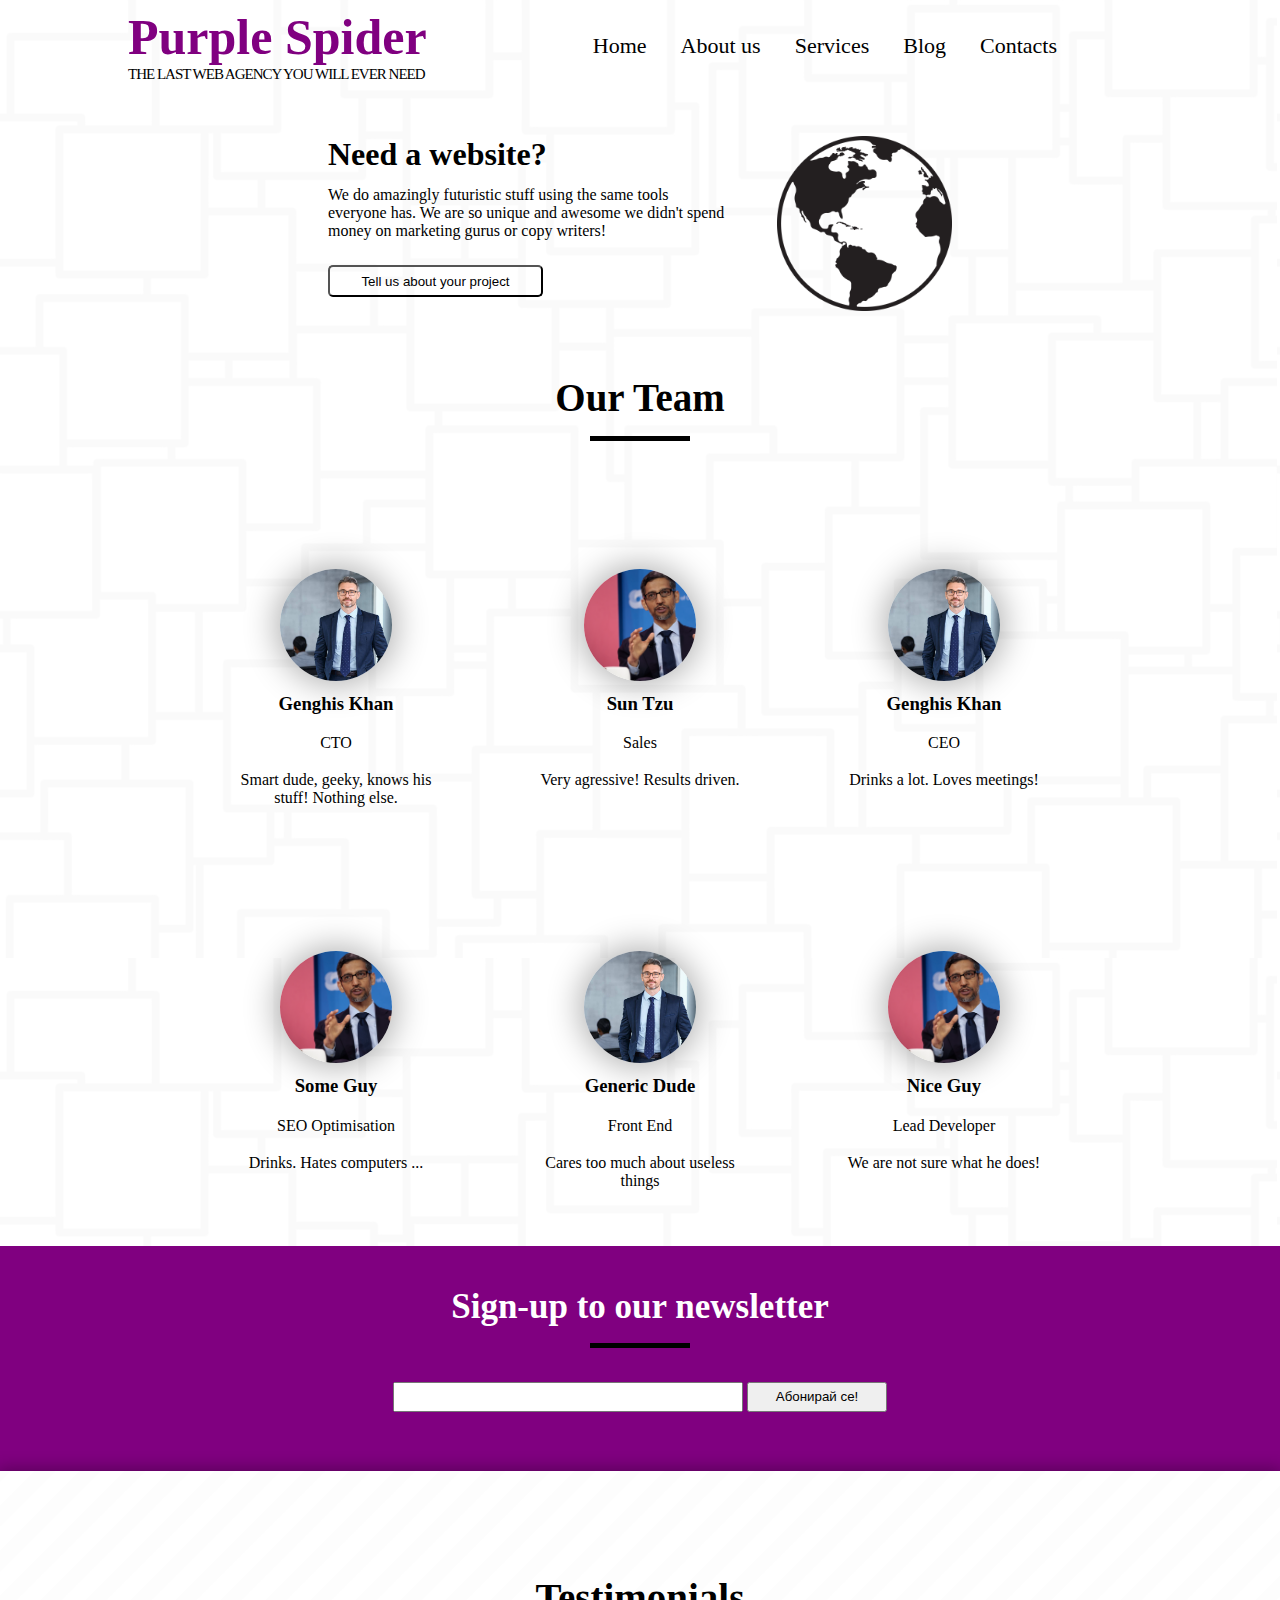
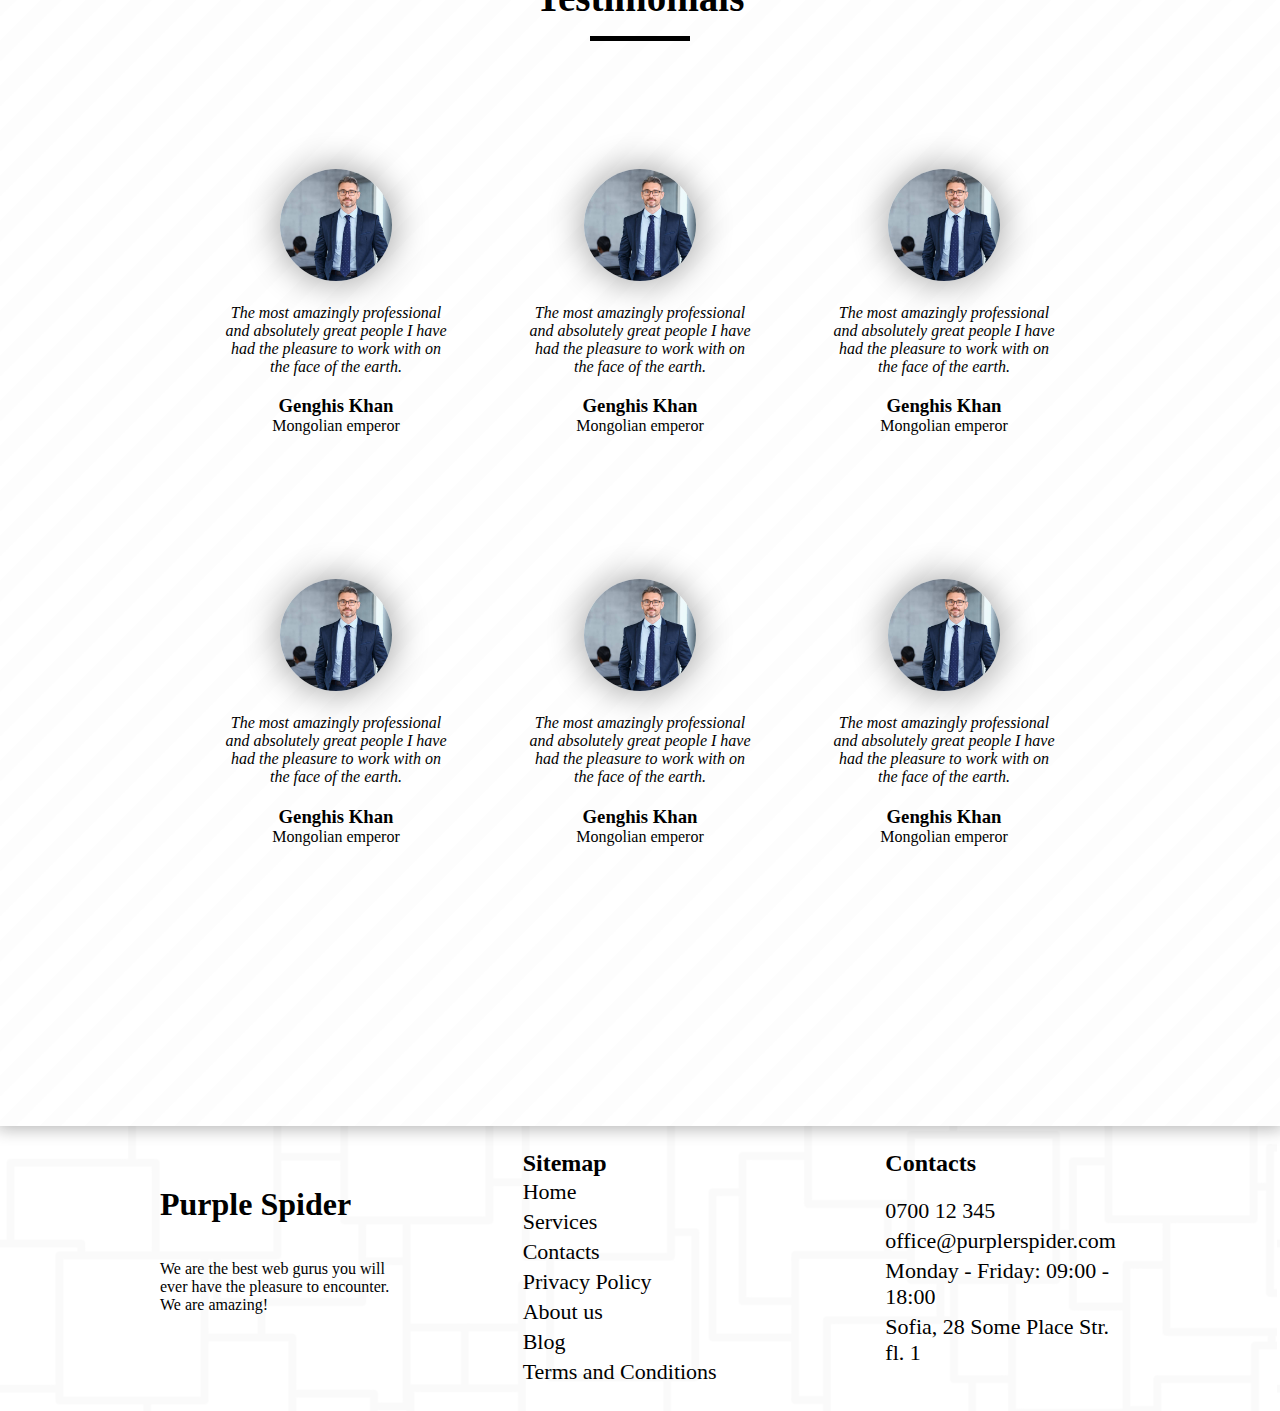
==== index.html @ 4f869d58 "Extra visual addons" ====
<!DOCTYPE html>
<html lang="en">

<head>
    <meta charset="UTF-8">
    <meta name="viewport" content="width=device-width, initial-scale=1.0">
    <title>Document</title>
    <link rel="stylesheet" href="style.css">
    <script src="https://ajax.googleapis.com/ajax/libs/jquery/3.5.1/jquery.min.js"></script>

</head>

<body>
    <div class="main-container">
        <header>
            <div class="site-title">
                <h1>Purple Spider</h1>
                <p>The last Web Agency you will ever need</p>
            </div>
            <div class="menu-container">
                <div class="menu-icon" onclick="toggleMenu()">
                    <div class="bar"></div>
                    <div class="bar"></div>
                    <div class="bar"></div>
                </div>
                <ul class="menu">
                    <li><a href="home.html">Home</a></li>
                    <li><a href="about.html">About us</a></li>
                    <li><a href="services.html">Services</a></li>
                    <li><a href="blog.html">Blog</a></li>
                    <li><a href="contacts.html">Contacts</a></li>
                </ul>
            </div>
        </header>
        <section class="ad">
            <h1>Need a website?</h1>
            <img src="earth.png" alt="earth">
            <p>We do amazingly futuristic stuff using the same tools everyone has. We are so unique and awesome we
                didn't spend money on marketing gurus or copy writers!</p>
            <button><a href="">Tell us about your project</a></button>

        </section>
        <section class="team">
            <h1>Our Team
                <hr>
            </h1>

            <div class="member">
                <img src="ceo1.jpg" alt="ceo picture">
                <h3>Genghis Khan</h3>
                <p>CTO</p>
                <p>Smart dude, geeky, knows his stuff! Nothing else.</p>
            </div>
            <div class="member">
                <img src="ceo2.jpeg" alt="ceo picture">
                <h3>Sun Tzu</h3>
                <p>Sales</p>
                <p>Very agressive! Results driven.</p>
            </div>
            <div class="member">
                <img src="ceo1.jpg" alt="ceo picture">
                <h3>Genghis Khan</h3>
                <p>CEO</p>
                <p>Drinks a lot. Loves meetings!</p>
            </div>
            <div class="member">
                <img src="ceo2.jpeg" alt="ceo picture">
                <h3>Some Guy</h3>
                <p>SEO Optimisation</p>
                <p>Drinks. Hates computers ...</p>
            </div>
            <div class="member">
                <img src="ceo1.jpg" alt="ceo picture">
                <h3>Generic Dude</h3>
                <p>Front End</p>
                <p>Cares too much about useless things</p>
            </div>
            <div class="member">
                <img src="ceo2.jpeg" alt="ceo picture">
                <h3>Nice Guy</h3>
                <p>Lead Developer</p>
                <p>We are not sure what he does!</p>
            </div>
        </section>
    </div>
    <section class="newsletter">
        <h2>Sign-up to our newsletter
            <hr>
        </h2>

        <div class="sub">
            <input class="input" type="text">
            <button>Абонирай се!</button>
        </div>
    </section>
    <section class="testimonials">
        <section class="testimonial-container">

            <h1>Testimonials
                <hr>
            </h1>
            <div class="testimonial">
                <img src="ceo1.jpg" alt="ceo picture">
                <p>The most amazingly professional and absolutely great people I have had the pleasure to work with on
                    the face of the earth.</p>
                <h3>Genghis Khan</h3>
                <p>Mongolian emperor</p>
            </div>
            <div class="testimonial">
                <img src="ceo1.jpg" alt="ceo picture">
                <p>The most amazingly professional and absolutely great people I have had the pleasure to work with on
                    the face of the earth.</p>
                <h3>Genghis Khan</h3>
                <p>Mongolian emperor</p>
            </div>
            <div class="testimonial">
                <img src="ceo1.jpg" alt="ceo picture">
                <p>The most amazingly professional and absolutely great people I have had the pleasure to work with on
                    the face of the earth.</p>
                <h3>Genghis Khan</h3>
                <p>Mongolian emperor</p>
            </div>
            <div class="testimonial">
                <img src="ceo1.jpg" alt="ceo picture">
                <p>The most amazingly professional and absolutely great people I have had the pleasure to work with on
                    the face of the earth.</p>
                <h3>Genghis Khan</h3>
                <p>Mongolian emperor</p>
            </div>
            <div class="testimonial">
                <img src="ceo1.jpg" alt="ceo picture">
                <p>The most amazingly professional and absolutely great people I have had the pleasure to work with on
                    the face of the earth.</p>
                <h3>Genghis Khan</h3>
                <p>Mongolian emperor</p>
            </div>
            <div class="testimonial">
                <img src="ceo1.jpg" alt="ceo picture">
                <p>The most amazingly professional and absolutely great people I have had the pleasure to work with on
                    the face of the earth.</p>
                <h3>Genghis Khan</h3>
                <p>Mongolian emperor</p>
            </div>
        </section>
    </section>
    <div class="footer-container">
        <footer>
            <div>
                <h1>Purple Spider</h1>
                <p>We are the best web gurus you will ever have the pleasure to encounter. We are amazing!</p>
            </div>
            <div>
                <h2>Sitemap</h2>
                <div>
                    <ul>
                        <li><a href="">Home</a></li>
                        <li><a href="">Services</a></li>
                        <li><a href="">Contacts</a></li>
                        <li><a href="">Privacy Policy</a></li>
                    </ul>
                </div>
                <div>
                    <ul>
                        <li><a href="">About us</a></li>
                        <li><a href="">Blog</a></li>
                        <li><a href="">Terms and Conditions</a></li>
                    </ul>
                </div>
            </div>
            <div>
                <h2>Contacts</h2>
                <ul>
                    <li><a href="">0700 12 345</a></li>
                    <li><a href="">office@purplerspider.com</a></li>
                    <li><a href="">Monday - Friday: 09:00 - 18:00</a></li>
                    <li><a href="">Sofia, 28 Some Place Str. fl. 1</a></li>
                </ul>
            </div>
        </footer>

    </div>
    <script>
        $(window).on("scroll", function () {
            if ($(window).scrollTop() > 50) {
                $("header").addClass("highlight");
            } else {
                //remove the background property so it comes transparent again (defined in your css)
                $("header").removeClass("highlight");
            }
        });
    </script>
    <script>
        function toggleMenu() {
            var menu = document.querySelector('.menu');
            menu.classList.toggle('active');
        }
    </script>

</body>

</html>
---- style.css ----
* {
    margin: 0;
    padding: 0;
    box-sizing: border-box;
}

body {
    display: flex;
    flex-wrap: wrap;
}

.main-container {
    background-image: url("background-b.png");
    background-size: fill;
    width: 100vw;
    display: flex;
    flex-wrap: wrap;
}

section,
footer {
    margin: 0 auto;
    padding: 1.5rem 0;
}

.highlight {
    box-shadow: 0 0 0.5rem 0.2rem rgba(0, 0, 0, 0.3);
}

header {
    background-image: url("background-b.png");
    background-color: white;
    background-size: fill;

    display: flex;
    flex-wrap: wrap;

    justify-content: space-between;
    padding: 0.5rem 10%;

    position: fixed;
    width: 100%;

    h1 {
        color: purple;
    }

    ul {
        list-style: none;
        margin: auto 5rem auto 0;

        li {
            margin: 0 15px;
            display: inline-block;
        }
    }
}

div.site-title {
    h1 {
        font-size: 50px;
    }

    p {
        font-size: 15px;
        text-transform: uppercase;
        letter-spacing: -1px;
    }
}

section.ad {
    width: 45vw;
    padding: 2.5rem;
    margin-top: 6rem;

    h1 {
        display: inline;
    }

    img {
        float: right;
        width: 175px;
        margin: 0 0 0 3rem;
    }

    >* {
        margin: 0.8rem 0;
    }

    button {
        height: 32px;
        width: 215px;
        background-color: rgba(0, 0, 0, 0.001);
        border-radius: 5px;

        a {
            text-decoration: none;
            color: black;
        }
    }
}

.team,
.testimonial-container {
    width: 65vw;
    gap: 5rem;
}

section.team {
    display: flex;
    flex-wrap: wrap;
    text-align: center;
}

div.member,
div.testimonial {
    margin: 2rem 0;
    flex: 1 1 25%;
}

section.team h1,
section.testimonial-container h1,
section.newsletter,
section.newsletter>* {
    flex: 0 0 100%;
    text-align: center;
}

section.team h1,
section.testimonial-container h1 {
    font-size: 39px;
}

div.member {

    :nth-child(3) {
        margin: 1.2rem 0;
    }

    h3 {
        margin: 0.5rem 0;
    }

    img {
        object-fit: cover;
        width: 7rem;
        height: 7rem;
        border-radius: 100%;
        box-shadow: 0 0 2rem 0.3rem rgba(0, 0, 0, 0.3);
    }
}

section.newsletter {
    display: flex;
    flex-wrap: wrap;
    background-color: purple;
    height: 25vh;
    margin-bottom: 0;

    >* {
        margin: 0 auto;
    }

    h2 {
        font-size: 35px;
        margin: auto auto;
        color: white;
    }

    button {
        width: 140px;
        height: 30px;
    }

    .input {
        height: 30px;
        width: 350px;
    }
}

.testimonial-container {
    display: flex;
    flex-wrap: wrap;
    margin: 0 auto;
}

section.testimonials {
    background-image: url("background-a.png");
    width: 100vw;
    box-shadow: 0 0 1rem 0.2rem rgba(0, 0, 0, 0.3);
    margin-top: 0;
    padding: 5rem 0 14rem 0;
}

hr {
    width: 100px;
    margin: 1rem auto;
    height: 5px;
    border: none;
    background-color: black;
}

div.testimonial {
    text-align: center;

    :nth-child(2) {
        font-style: italic;
        margin: 1.2rem 0;
    }

    img {
        object-fit: cover;
        width: 7rem;
        height: 7rem;
        border-radius: 100%;
        box-shadow: 0 0 2rem 0.3rem rgba(0, 0, 0, 0.3);
    }
}

.footer-container
{
    background-image: url("background-b.png");
    width: 100vw;
}

footer {
    width: 75vw;
    display: flex;
    flex-wrap: wrap;
    gap: 8rem;

    >div {
        flex: 1 1 20%;
        display: flex;
        flex-wrap: wrap;
    }

    >div:nth-child(2) {
        justify-content: space-between;
    }

    h1 {
        margin: auto 0;
    }

    >div h2 {
        flex: 0 0 100%;
    }

    ul {
        list-style: none;

        li {
            padding: 2px 0;
        }
    }
}

a {
    text-decoration: none;
    color: black;
}

@media only screen and (max-width: 1800px) {
    section.ad {
        width: 55vw;
    }
}

@media only screen and (max-width: 1250px) {
    section.ad {
        width: 85vw;
    }
}

@media only screen and (max-width: 550px) {
    section {
        width: 100vw !important;
    }

    .team,
    .testimonial-container {
        gap: 2rem;
        padding: 1rem;
    }

    .member,
    .testimonial {
        flex: 1 1 30% !important;
    }
}

@media only screen and (max-width: 1100px) {
    footer {
        gap: 1rem;

        >div {
            flex: 0 0 100%;
        }
    }

    header .menu {
        display: none;
    }

    header .menu-icon {
        display: block;
        cursor: pointer;
    }

    header .menu.active {
        display: block;
    }

    header .menu {
        list-style: none;
        margin: 0;
        padding: 0;
        position: absolute;
        top: 100%;
        left: -2rem;
        background-color: white;
        box-shadow: 0 0 10px rgba(0, 0, 0, 0.2);
        width: 150px;
    }

    header .menu li {
        display: inline-block;
        width: 100%;
        padding: 7px 0;
        font-size: 20px;
    }

    header .menu a {
        text-decoration: none;
        color: black;
        padding: 10px 0px;
    }

    header .menu-icon .bar {
        width: 35px;
        height: 3px;
        background-color: black;
        margin: 4px 0;
    }
}

.menu-container {
    display: flex;
    align-items: center;
    position: relative;
}

.menu-icon {
    display: none;
}

li {
    font-size: 22px;
}
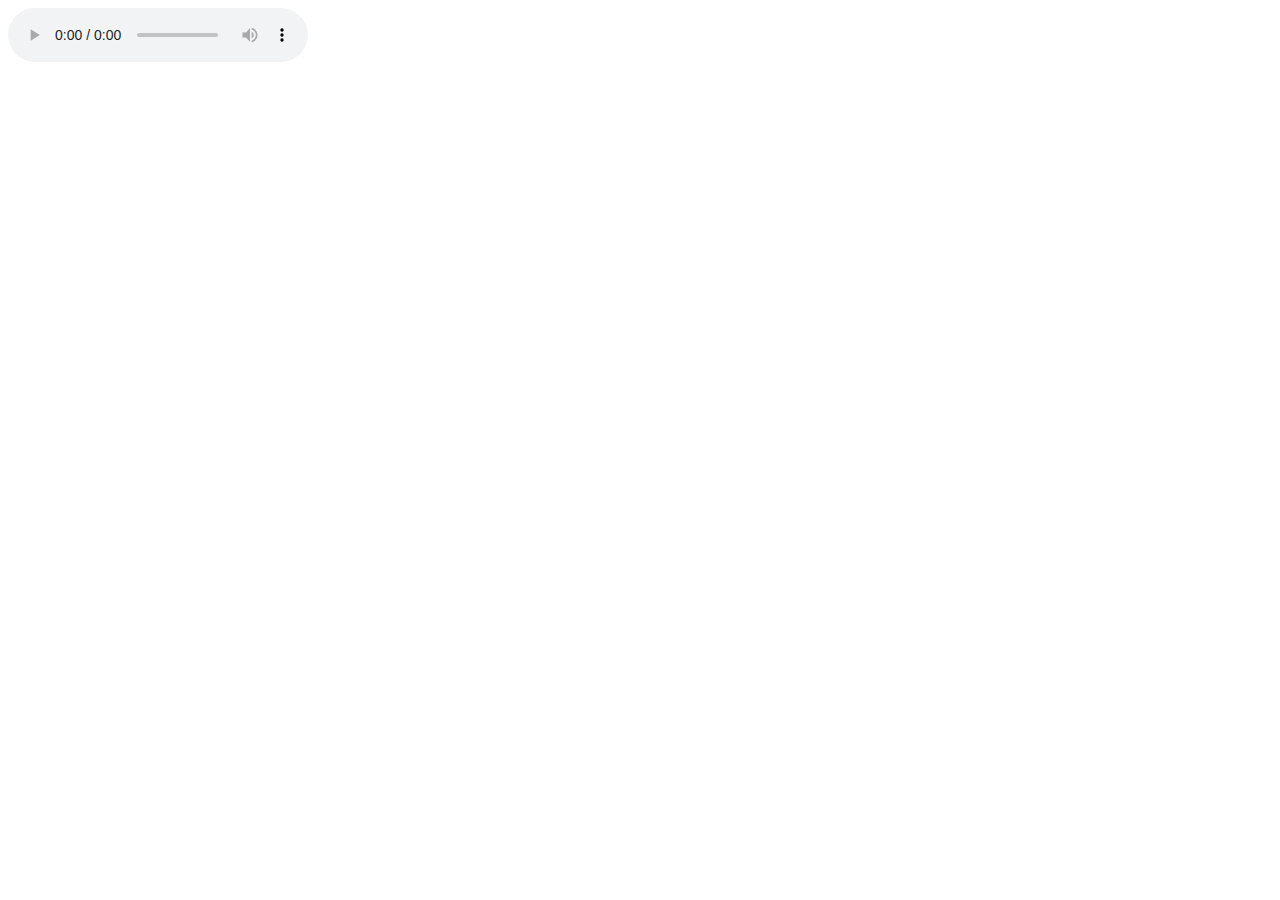
==== commit 03224034: "Add files via upload" ====
--- a/index.html
+++ b/index.html
@@ -1,201 +1,17 @@
 <!DOCTYPE html>
 <html lang="en">
-
 <head>
     <meta charset="UTF-8">
     <meta name="viewport" content="width=device-width, initial-scale=1.0">
-    <title>Document</title>
-    <link rel="stylesheet" href="style.css">
-    <script src="https://ajax.googleapis.com/ajax/libs/jquery/3.5.1/jquery.min.js"></script>
+    <title>Scheduled Video Playback</title>
+</head>
+<body>
+    <audio id="myAudio" width="640" height="360" controls loop>
+        <source src="BF.mp3" type="audio/mp3">
+        Your browser does not support the video tag.
+    </audio>
 
-</head>
-
-<body>
-    <div class="main-container">
-        <header>
-            <div class="site-title">
-                <h1>Purple Spider</h1>
-                <p>The last Web Agency you will ever need</p>
-            </div>
-            <div class="menu-container">
-                <div class="menu-icon" onclick="toggleMenu()">
-                    <div class="bar"></div>
-                    <div class="bar"></div>
-                    <div class="bar"></div>
-                </div>
-                <ul class="menu">
-                    <li><a href="home.html">Home</a></li>
-                    <li><a href="about.html">About us</a></li>
-                    <li><a href="services.html">Services</a></li>
-                    <li><a href="blog.html">Blog</a></li>
-                    <li><a href="contacts.html">Contacts</a></li>
-                </ul>
-            </div>
-        </header>
-        <section class="ad">
-            <h1>Need a website?</h1>
-            <img src="earth.png" alt="earth">
-            <p>We do amazingly futuristic stuff using the same tools everyone has. We are so unique and awesome we
-                didn't spend money on marketing gurus or copy writers!</p>
-            <button><a href="">Tell us about your project</a></button>
-
-        </section>
-        <section class="team">
-            <h1>Our Team
-                <hr>
-            </h1>
-
-            <div class="member">
-                <img src="ceo1.jpg" alt="ceo picture">
-                <h3>Genghis Khan</h3>
-                <p>CTO</p>
-                <p>Smart dude, geeky, knows his stuff! Nothing else.</p>
-            </div>
-            <div class="member">
-                <img src="ceo2.jpeg" alt="ceo picture">
-                <h3>Sun Tzu</h3>
-                <p>Sales</p>
-                <p>Very agressive! Results driven.</p>
-            </div>
-            <div class="member">
-                <img src="ceo1.jpg" alt="ceo picture">
-                <h3>Genghis Khan</h3>
-                <p>CEO</p>
-                <p>Drinks a lot. Loves meetings!</p>
-            </div>
-            <div class="member">
-                <img src="ceo2.jpeg" alt="ceo picture">
-                <h3>Some Guy</h3>
-                <p>SEO Optimisation</p>
-                <p>Drinks. Hates computers ...</p>
-            </div>
-            <div class="member">
-                <img src="ceo1.jpg" alt="ceo picture">
-                <h3>Generic Dude</h3>
-                <p>Front End</p>
-                <p>Cares too much about useless things</p>
-            </div>
-            <div class="member">
-                <img src="ceo2.jpeg" alt="ceo picture">
-                <h3>Nice Guy</h3>
-                <p>Lead Developer</p>
-                <p>We are not sure what he does!</p>
-            </div>
-        </section>
-    </div>
-    <section class="newsletter">
-        <h2>Sign-up to our newsletter
-            <hr>
-        </h2>
-
-        <div class="sub">
-            <input class="input" type="text">
-            <button>Абонирай се!</button>
-        </div>
-    </section>
-    <section class="testimonials">
-        <section class="testimonial-container">
-
-            <h1>Testimonials
-                <hr>
-            </h1>
-            <div class="testimonial">
-                <img src="ceo1.jpg" alt="ceo picture">
-                <p>The most amazingly professional and absolutely great people I have had the pleasure to work with on
-                    the face of the earth.</p>
-                <h3>Genghis Khan</h3>
-                <p>Mongolian emperor</p>
-            </div>
-            <div class="testimonial">
-                <img src="ceo1.jpg" alt="ceo picture">
-                <p>The most amazingly professional and absolutely great people I have had the pleasure to work with on
-                    the face of the earth.</p>
-                <h3>Genghis Khan</h3>
-                <p>Mongolian emperor</p>
-            </div>
-            <div class="testimonial">
-                <img src="ceo1.jpg" alt="ceo picture">
-                <p>The most amazingly professional and absolutely great people I have had the pleasure to work with on
-                    the face of the earth.</p>
-                <h3>Genghis Khan</h3>
-                <p>Mongolian emperor</p>
-            </div>
-            <div class="testimonial">
-                <img src="ceo1.jpg" alt="ceo picture">
-                <p>The most amazingly professional and absolutely great people I have had the pleasure to work with on
-                    the face of the earth.</p>
-                <h3>Genghis Khan</h3>
-                <p>Mongolian emperor</p>
-            </div>
-            <div class="testimonial">
-                <img src="ceo1.jpg" alt="ceo picture">
-                <p>The most amazingly professional and absolutely great people I have had the pleasure to work with on
-                    the face of the earth.</p>
-                <h3>Genghis Khan</h3>
-                <p>Mongolian emperor</p>
-            </div>
-            <div class="testimonial">
-                <img src="ceo1.jpg" alt="ceo picture">
-                <p>The most amazingly professional and absolutely great people I have had the pleasure to work with on
-                    the face of the earth.</p>
-                <h3>Genghis Khan</h3>
-                <p>Mongolian emperor</p>
-            </div>
-        </section>
-    </section>
-    <div class="footer-container">
-        <footer>
-            <div>
-                <h1>Purple Spider</h1>
-                <p>We are the best web gurus you will ever have the pleasure to encounter. We are amazing!</p>
-            </div>
-            <div>
-                <h2>Sitemap</h2>
-                <div>
-                    <ul>
-                        <li><a href="">Home</a></li>
-                        <li><a href="">Services</a></li>
-                        <li><a href="">Contacts</a></li>
-                        <li><a href="">Privacy Policy</a></li>
-                    </ul>
-                </div>
-                <div>
-                    <ul>
-                        <li><a href="">About us</a></li>
-                        <li><a href="">Blog</a></li>
-                        <li><a href="">Terms and Conditions</a></li>
-                    </ul>
-                </div>
-            </div>
-            <div>
-                <h2>Contacts</h2>
-                <ul>
-                    <li><a href="">0700 12 345</a></li>
-                    <li><a href="">office@purplerspider.com</a></li>
-                    <li><a href="">Monday - Friday: 09:00 - 18:00</a></li>
-                    <li><a href="">Sofia, 28 Some Place Str. fl. 1</a></li>
-                </ul>
-            </div>
-        </footer>
-
-    </div>
-    <script>
-        $(window).on("scroll", function () {
-            if ($(window).scrollTop() > 50) {
-                $("header").addClass("highlight");
-            } else {
-                //remove the background property so it comes transparent again (defined in your css)
-                $("header").removeClass("highlight");
-            }
-        });
-    </script>
-    <script>
-        function toggleMenu() {
-            var menu = document.querySelector('.menu');
-            menu.classList.toggle('active');
-        }
-    </script>
-
+    
+    <script src="script.js"></script>
 </body>
-
-</html>+</html>
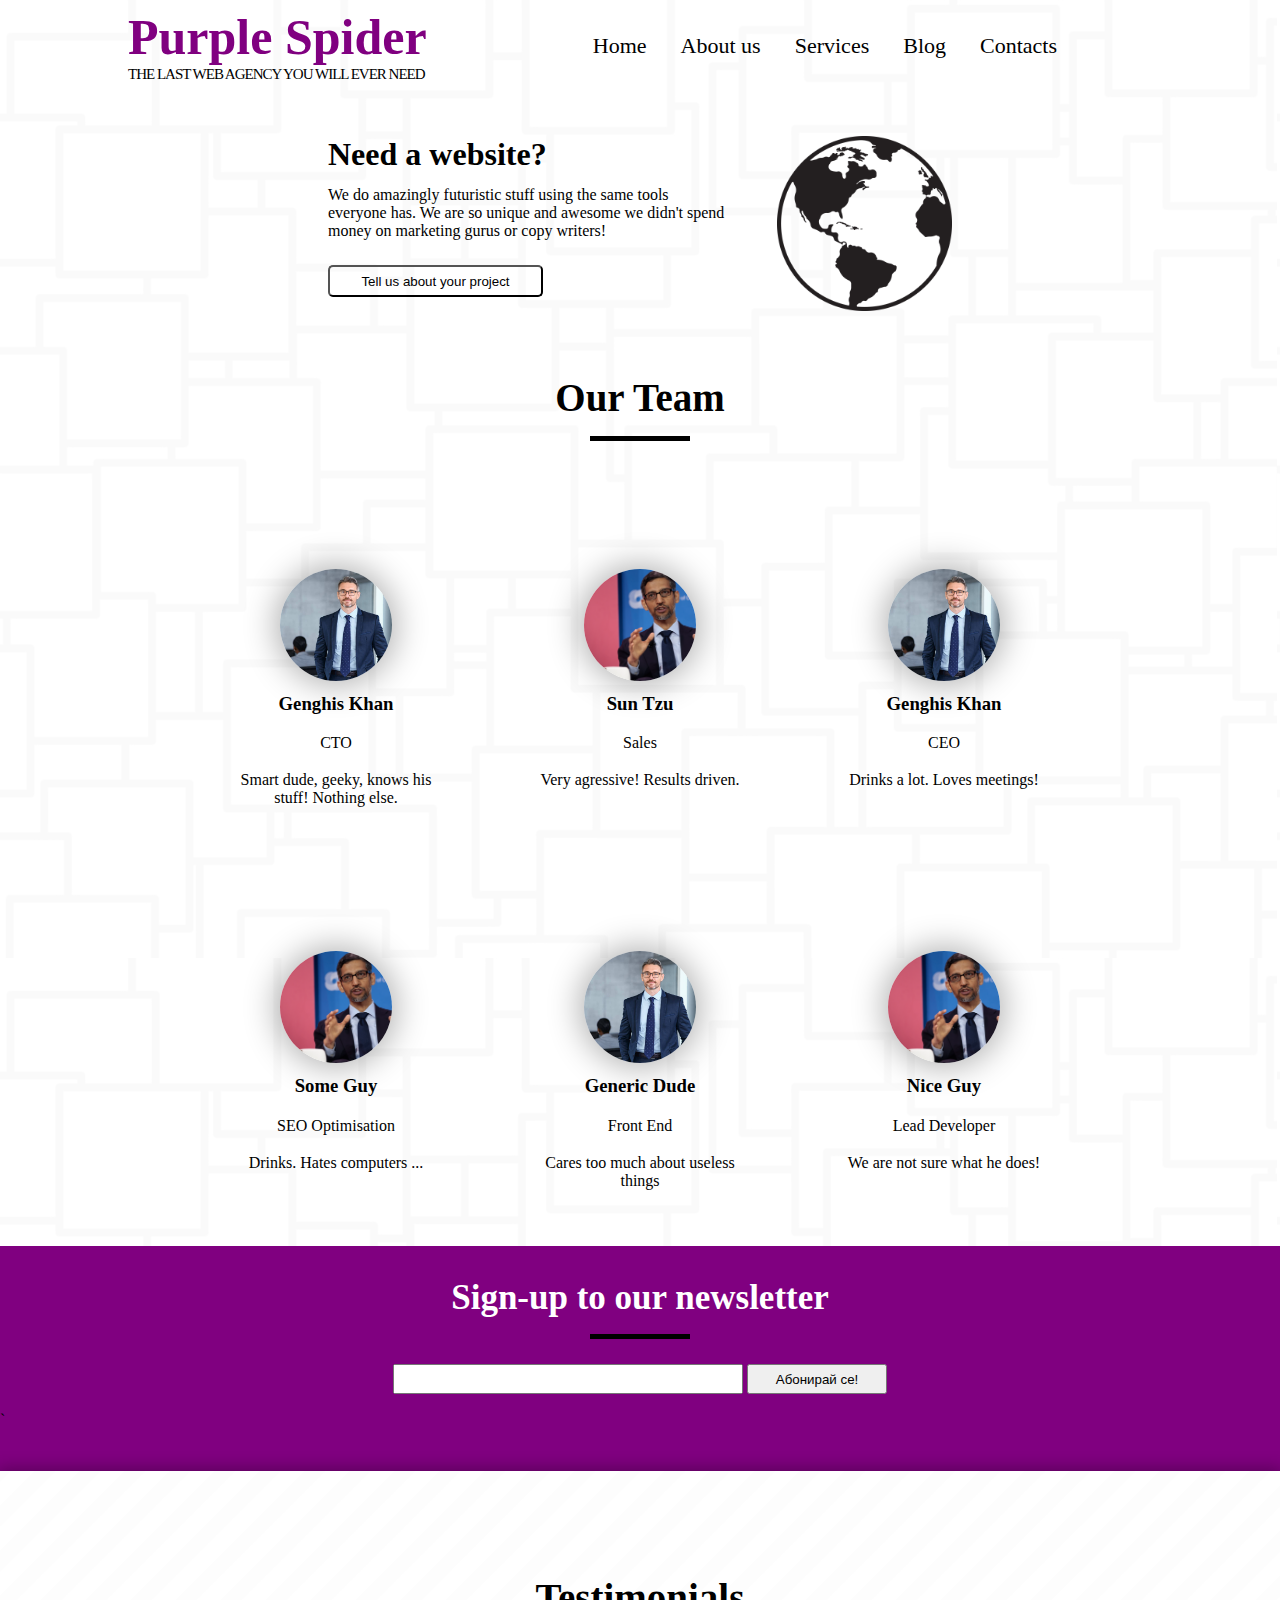
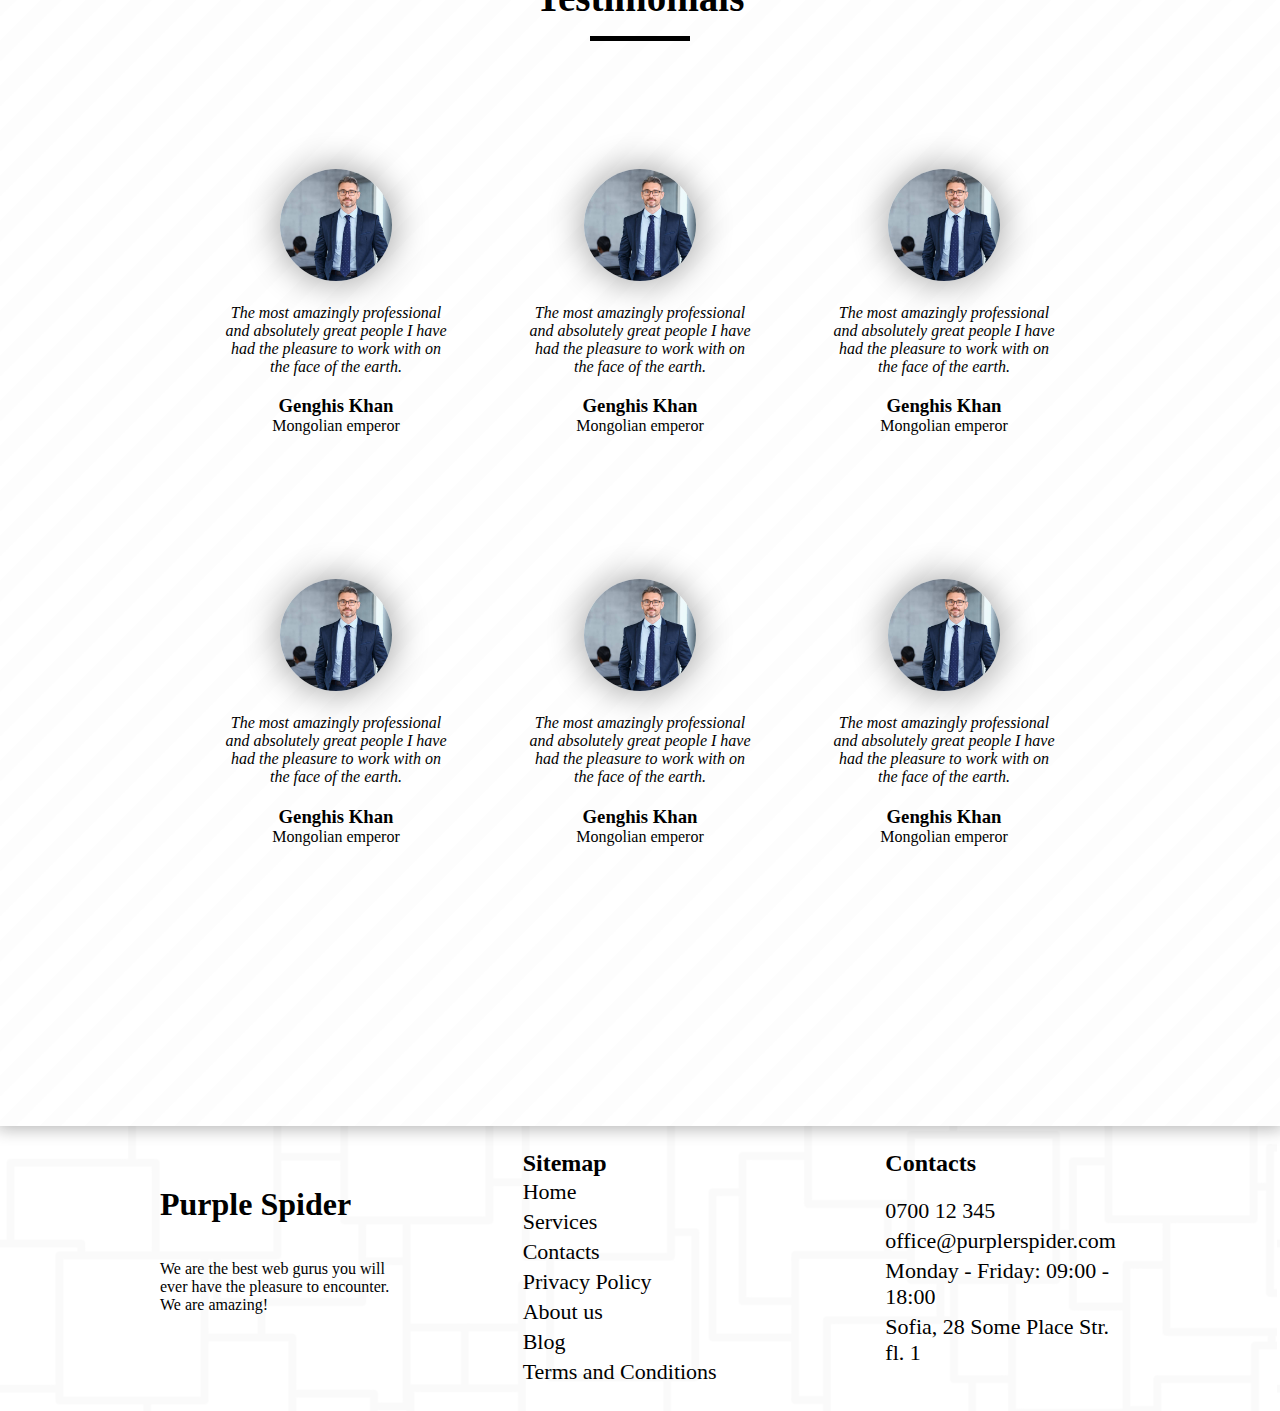
==== commit 34c724d2: "Add files via upload" ====
--- a/index.html
+++ b/index.html
@@ -1,17 +1,201 @@
 <!DOCTYPE html>
 <html lang="en">
+
 <head>
     <meta charset="UTF-8">
-    <meta name="viewport" content="width=device-width, initial-scale=1.0">
-    <title>Scheduled Video Playback</title>
+    <meta name="viewport" content="width=device-width, initial-scale=1">
+    <title>Document</title>
+    <link rel="stylesheet" href="style.css">
+    <script src="https://ajax.googleapis.com/ajax/libs/jquery/3.5.1/jquery.min.js"></script>
+
 </head>
+
 <body>
-    <audio id="myAudio" width="640" height="360" controls loop>
-        <source src="BF.mp3" type="audio/mp3">
-        Your browser does not support the video tag.
-    </audio>
-
-    
-    <script src="script.js"></script>
+    <div class="main-container">
+        <header>
+            <div class="site-title">
+                <h1>Purple Spider</h1>
+                <p>The last Web Agency you will ever need</p>
+            </div>
+            <div class="menu-container">
+                <div class="menu-icon" onclick="toggleMenu()">
+                    <div class="bar"></div>
+                    <div class="bar"></div>
+                    <div class="bar"></div>
+                </div>
+                <ul class="menu">
+                    <li><a href="home.html">Home</a></li>
+                    <li><a href="about.html">About us</a></li>
+                    <li><a href="services.html">Services</a></li>
+                    <li><a href="blog.html">Blog</a></li>
+                    <li><a href="contacts.html">Contacts</a></li>
+                </ul>
+            </div>
+        </header>
+        <section class="ad">
+            <h1>Need a website?</h1>
+            <img src="earth.png" alt="earth">
+            <p>We do amazingly futuristic stuff using the same tools everyone has. We are so unique and awesome we
+                didn't spend money on marketing gurus or copy writers!</p>
+            <button><a href="extra.html">Tell us about your project</a></button>
+
+        </section>
+        <section class="team">
+            <h1>Our Team
+                <hr>
+            </h1>
+
+            <div class="member">
+                <img src="ceo1.jpg" alt="ceo picture">
+                <h3>Genghis Khan</h3>
+                <p>CTO</p>
+                <p>Smart dude, geeky, knows his stuff! Nothing else.</p>
+            </div>
+            <div class="member">
+                <img src="ceo2.jpeg" alt="ceo picture">
+                <h3>Sun Tzu</h3>
+                <p>Sales</p>
+                <p>Very agressive! Results driven.</p>
+            </div>
+            <div class="member">
+                <img src="ceo1.jpg" alt="ceo picture">
+                <h3>Genghis Khan</h3>
+                <p>CEO</p>
+                <p>Drinks a lot. Loves meetings!</p>
+            </div>
+            <div class="member">
+                <img src="ceo2.jpeg" alt="ceo picture">
+                <h3>Some Guy</h3>
+                <p>SEO Optimisation</p>
+                <p>Drinks. Hates computers ...</p>
+            </div>
+            <div class="member">
+                <img src="ceo1.jpg" alt="ceo picture">
+                <h3>Generic Dude</h3>
+                <p>Front End</p>
+                <p>Cares too much about useless things</p>
+            </div>
+            <div class="member">
+                <img src="ceo2.jpeg" alt="ceo picture">
+                <h3>Nice Guy</h3>
+                <p>Lead Developer</p>
+                <p>We are not sure what he does!</p>
+            </div>
+        </section>
+    </div>
+    <section class="newsletter">
+        <h2>Sign-up to our newsletter
+            <hr>
+        </h2>
+
+        <div class="sub">
+            <input class="input" type="text">
+            <button>Абонирай се!</button>
+        </div>`
+    </section>
+    <section class="testimonials">
+        <section class="testimonial-container">
+
+            <h1>Testimonials
+                <hr>
+            </h1>
+            <div class="testimonial">
+                <img src="ceo1.jpg" alt="ceo picture">
+                <p>The most amazingly professional and absolutely great people I have had the pleasure to work with on
+                    the face of the earth.</p>
+                <h3>Genghis Khan</h3>
+                <p>Mongolian emperor</p>
+            </div>
+            <div class="testimonial">
+                <img src="ceo1.jpg" alt="ceo picture">
+                <p>The most amazingly professional and absolutely great people I have had the pleasure to work with on
+                    the face of the earth.</p>
+                <h3>Genghis Khan</h3>
+                <p>Mongolian emperor</p>
+            </div>
+            <div class="testimonial">
+                <img src="ceo1.jpg" alt="ceo picture">
+                <p>The most amazingly professional and absolutely great people I have had the pleasure to work with on
+                    the face of the earth.</p>
+                <h3>Genghis Khan</h3>
+                <p>Mongolian emperor</p>
+            </div>
+            <div class="testimonial">
+                <img src="ceo1.jpg" alt="ceo picture">
+                <p>The most amazingly professional and absolutely great people I have had the pleasure to work with on
+                    the face of the earth.</p>
+                <h3>Genghis Khan</h3>
+                <p>Mongolian emperor</p>
+            </div>
+            <div class="testimonial">
+                <img src="ceo1.jpg" alt="ceo picture">
+                <p>The most amazingly professional and absolutely great people I have had the pleasure to work with on
+                    the face of the earth.</p>
+                <h3>Genghis Khan</h3>
+                <p>Mongolian emperor</p>
+            </div>
+            <div class="testimonial">
+                <img src="ceo1.jpg" alt="ceo picture">
+                <p>The most amazingly professional and absolutely great people I have had the pleasure to work with on
+                    the face of the earth.</p>
+                <h3>Genghis Khan</h3>
+                <p>Mongolian emperor</p>
+            </div>
+        </section>
+    </section>
+    <div class="footer-container">
+        <footer>
+            <div>
+                <h1>Purple Spider</h1>
+                <p>We are the best web gurus you will ever have the pleasure to encounter. We are amazing!</p>
+            </div>
+            <div>
+                <h2>Sitemap</h2>
+                <div>
+                    <ul>
+                        <li><a href="">Home</a></li>
+                        <li><a href="">Services</a></li>
+                        <li><a href="">Contacts</a></li>
+                        <li><a href="">Privacy Policy</a></li>
+                    </ul>
+                </div>
+                <div>
+                    <ul>
+                        <li><a href="">About us</a></li>
+                        <li><a href="">Blog</a></li>
+                        <li><a href="">Terms and Conditions</a></li>
+                    </ul>
+                </div>
+            </div>
+            <div>
+                <h2>Contacts</h2>
+                <ul>
+                    <li><a href="">0700 12 345</a></li>
+                    <li><a href="">office@purplerspider.com</a></li>
+                    <li><a href="">Monday - Friday: 09:00 - 18:00</a></li>
+                    <li><a href="">Sofia, 28 Some Place Str. fl. 1</a></li>
+                </ul>
+            </div>
+        </footer>
+
+    </div>
+    <script>
+        $(window).on("scroll", function () {
+            if ($(window).scrollTop() > 50) {
+                $("header").addClass("highlight");
+            } else {
+                //remove the background property so it comes transparent again (defined in your css)
+                $("header").removeClass("highlight");
+            }
+        });
+    </script>
+    <script>
+        function toggleMenu() {
+            var menu = document.querySelector('.menu');
+            menu.classList.toggle('active');
+        }
+    </script>
+
 </body>
-</html>
+
+</html>--- a/style.css
+++ b/style.css
@@ -0,0 +1,383 @@
+* {
+    margin: 0;
+    padding: 0;
+    box-sizing: border-box;
+}
+
+body {
+    display: flex;
+    flex-wrap: wrap;
+}
+
+.main-container {
+    background-image: url("background-b.png");
+    background-size: fill;
+    width: 100vw;
+    display: flex;
+    flex-wrap: wrap;
+}
+
+section, footer{
+    margin: 0 auto;
+    padding: 1.5rem 0;
+}
+
+.highlight {
+    box-shadow: 0 0 0.5rem 0.2rem rgba(0, 0, 0, 0.3);
+}
+
+header {
+    background-image: url("background-b.png");
+    background-color: white;
+    background-size: fill;
+
+    display: flex;
+    flex-wrap: wrap;
+    justify-content: space-between;
+    padding: 0.5rem 10%;
+
+    position: fixed;
+    width: 100vw;
+
+    h1 {
+        color: purple;
+    }
+
+    ul {
+        list-style: none;
+        margin: auto 5rem auto 0;
+
+        li {
+            margin: 0 15px;
+            display: inline-block;
+        }
+    }
+}
+
+
+
+
+div.site-title {
+    h1 {
+        font-size: 50px;
+    }
+
+    p {
+        font-size: 15px;
+        text-transform: uppercase;
+        letter-spacing: -1px;
+    }
+}
+
+section.ad {
+    width: 45vw;
+    padding: 2.5rem;
+    margin-top: 6rem;
+
+    h1 {
+        display: inline;
+    }
+
+    img {
+        float: right;
+        width: 175px;
+        margin: 0 0 0 3rem;
+    }
+
+    >* {
+        margin: 0.8rem 0;
+    }
+
+    button {
+        height: 32px;
+        width: 215px;
+        background-color: rgba(0, 0, 0, 0.001);
+        border-radius: 5px;
+
+        a {
+            text-decoration: none;
+            color: black;
+        }
+    }
+}
+
+.team,
+.testimonial-container {
+    width: 65vw;
+    gap: 5rem;
+}
+
+section.team {
+    display: flex;
+    flex-wrap: wrap;
+    text-align: center;
+}
+
+div.member,
+div.testimonial {
+    margin: 2rem 0;
+    flex: 1 1 25%;
+}
+
+section.team h1,
+section.testimonial-container h1,
+section.newsletter,
+section.newsletter>* {
+    flex: 0 0 100%;
+    text-align: center;
+}
+
+section.team h1,
+section.testimonial-container h1 {
+    font-size: 39px;
+}
+
+div.member {
+
+    :nth-child(3) {
+        margin: 1.2rem 0;
+    }
+
+    h3 {
+        margin: 0.5rem 0;
+    }
+
+    img {
+        object-fit: cover;
+        width: 7rem;
+        height: 7rem;
+        border-radius: 100%;
+        box-shadow: 0 0 2rem 0.3rem rgba(0, 0, 0, 0.3);
+    }
+}
+
+section.newsletter {
+    display: flex;
+    flex-wrap: wrap;
+    background-color: purple;
+    height: 25vh;
+    margin-bottom: 0;
+
+    >* {
+        margin: 0 auto;
+    }
+
+    h2 {
+        font-size: 35px;
+        margin: auto auto;
+        color: white;
+    }
+
+    button {
+        width: 140px;
+        height: 30px;
+    }
+
+    .input {
+        height: 30px;
+        width: 350px;
+    }
+}
+
+.testimonial-container {
+    display: flex;
+    flex-wrap: wrap;
+    margin: 0 auto;
+}
+
+section.testimonials {
+    background-image: url("background-a.png");
+    width: 100vw;
+    box-shadow: 0 0 1rem 0.2rem rgba(0, 0, 0, 0.3);
+    margin-top: 0;
+    padding: 5rem 0 14rem 0;
+}
+
+hr {
+    width: 100px;
+    margin: 1rem auto;
+    height: 5px;
+    border: none;
+    background-color: black;
+}
+
+div.testimonial {
+    text-align: center;
+
+    :nth-child(2) {
+        font-style: italic;
+        margin: 1.2rem 0;
+    }
+
+    img {
+        object-fit: cover;
+        width: 7rem;
+        height: 7rem;
+        border-radius: 100%;
+        box-shadow: 0 0 2rem 0.3rem rgba(0, 0, 0, 0.3);
+    }
+}
+
+.footer-container {
+    background-image: url("background-b.png");
+    width: 100vw;
+}
+
+footer {
+    width: 75vw;
+    display: flex;
+    flex-wrap: wrap;
+    gap: 8rem;
+
+    >div {
+        flex: 1 1 20%;
+        display: flex;
+        flex-wrap: wrap;
+    }
+
+    >div:nth-child(2) {
+        justify-content: space-between;
+    }
+
+    h1 {
+        margin: auto 0;
+    }
+
+    >div h2 {
+        flex: 0 0 100%;
+    }
+
+    ul {
+        list-style: none;
+
+        li {
+            padding: 2px 0;
+        }
+    }
+}
+
+a {
+    text-decoration: none;
+    color: black;
+}
+
+@media (max-width: 1800px) {
+    section.ad {
+        width: 55vw;
+    }
+}
+
+@media (max-width: 1250px) {
+    section.ad {
+        width: 85vw;
+    }
+}
+
+@media (max-width: 550px) {
+    section {
+        width: 100vw !important;
+    }
+
+    .team,
+    .testimonial-container {
+        gap: 2rem;
+        padding: 1rem;
+    }
+
+    .member,
+    .testimonial {
+        flex: 1 1 30% !important;
+    }
+
+    section.newsletter {
+        height: 35vh;
+    }
+
+    header div.site-title {
+        width: 80%;
+
+        h1 {
+            font-size: 33px;
+        }
+    }
+    .input {
+        width: 250px !important;
+    }
+
+    header {
+        justify-content: space-evenly;
+    }
+
+    section.ad img {
+        width: 7rem;
+    }
+}
+
+@media (max-width: 1100px) {
+    footer {
+        gap: 1rem;
+
+        >div {
+            flex: 0 0 100%;
+        }
+    }
+
+    header .menu {
+        display: none;
+    }
+
+    header .menu-icon {
+        display: block;
+        cursor: pointer;
+    }
+
+    header .menu.active {
+        display: block;
+    }
+
+    header .menu {
+        list-style: none;
+        margin: 0;
+        padding: 0;
+        position: absolute;
+        top: 100%;
+        left: -2rem;
+        background-color: white;
+        box-shadow: 0 0 10px rgba(0, 0, 0, 0.2);
+        width: 150px;
+    }
+
+    header .menu li {
+        display: inline-block;
+        width: 100%;
+        padding: 7px 0;
+        font-size: 20px;
+    }
+
+    header .menu a {
+        text-decoration: none;
+        color: black;
+        padding: 10px 0px;
+    }
+
+    header .menu-icon .bar {
+        width: 35px;
+        height: 3px;
+        background-color: black;
+        margin: 4px 0;
+    }
+}
+
+.menu-container {
+    display: flex;
+    align-items: center;
+    position: relative;
+}
+
+.menu-icon {
+    display: none;
+}
+
+li {
+    font-size: 22px;
+}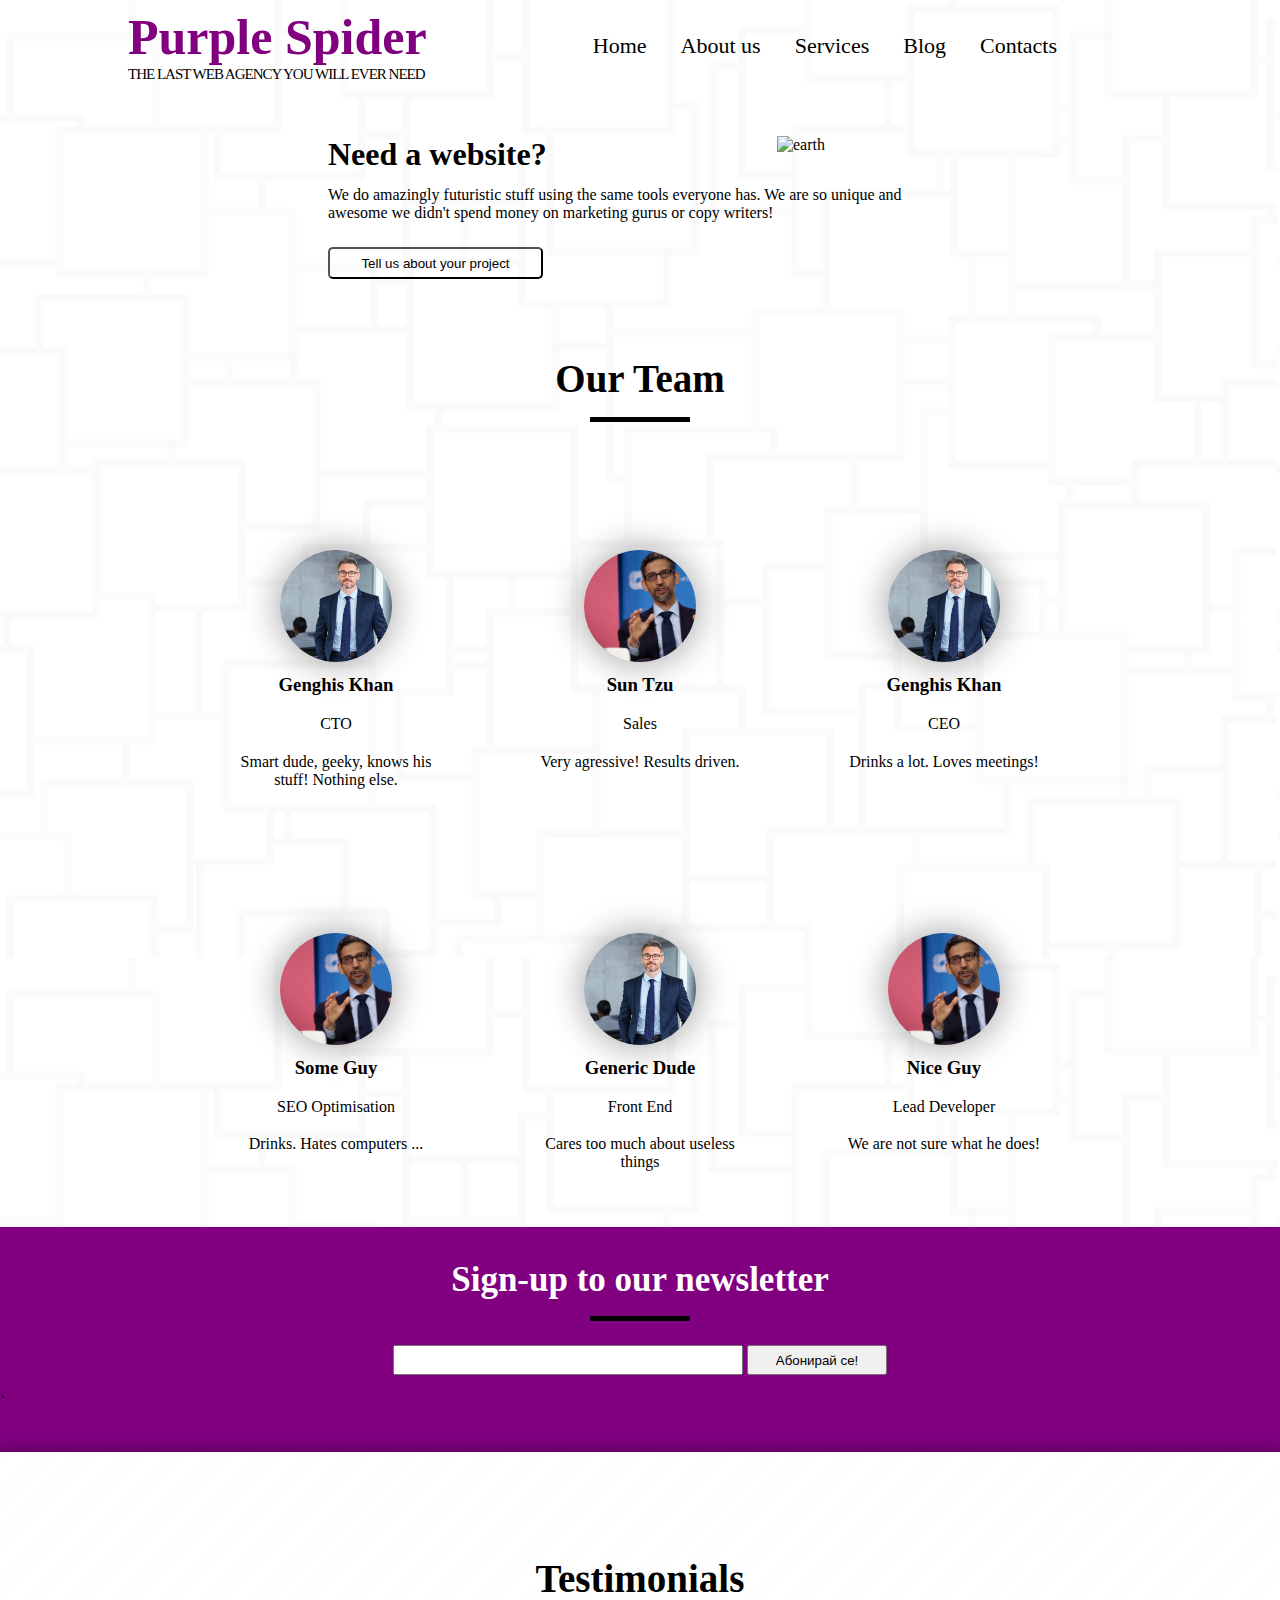
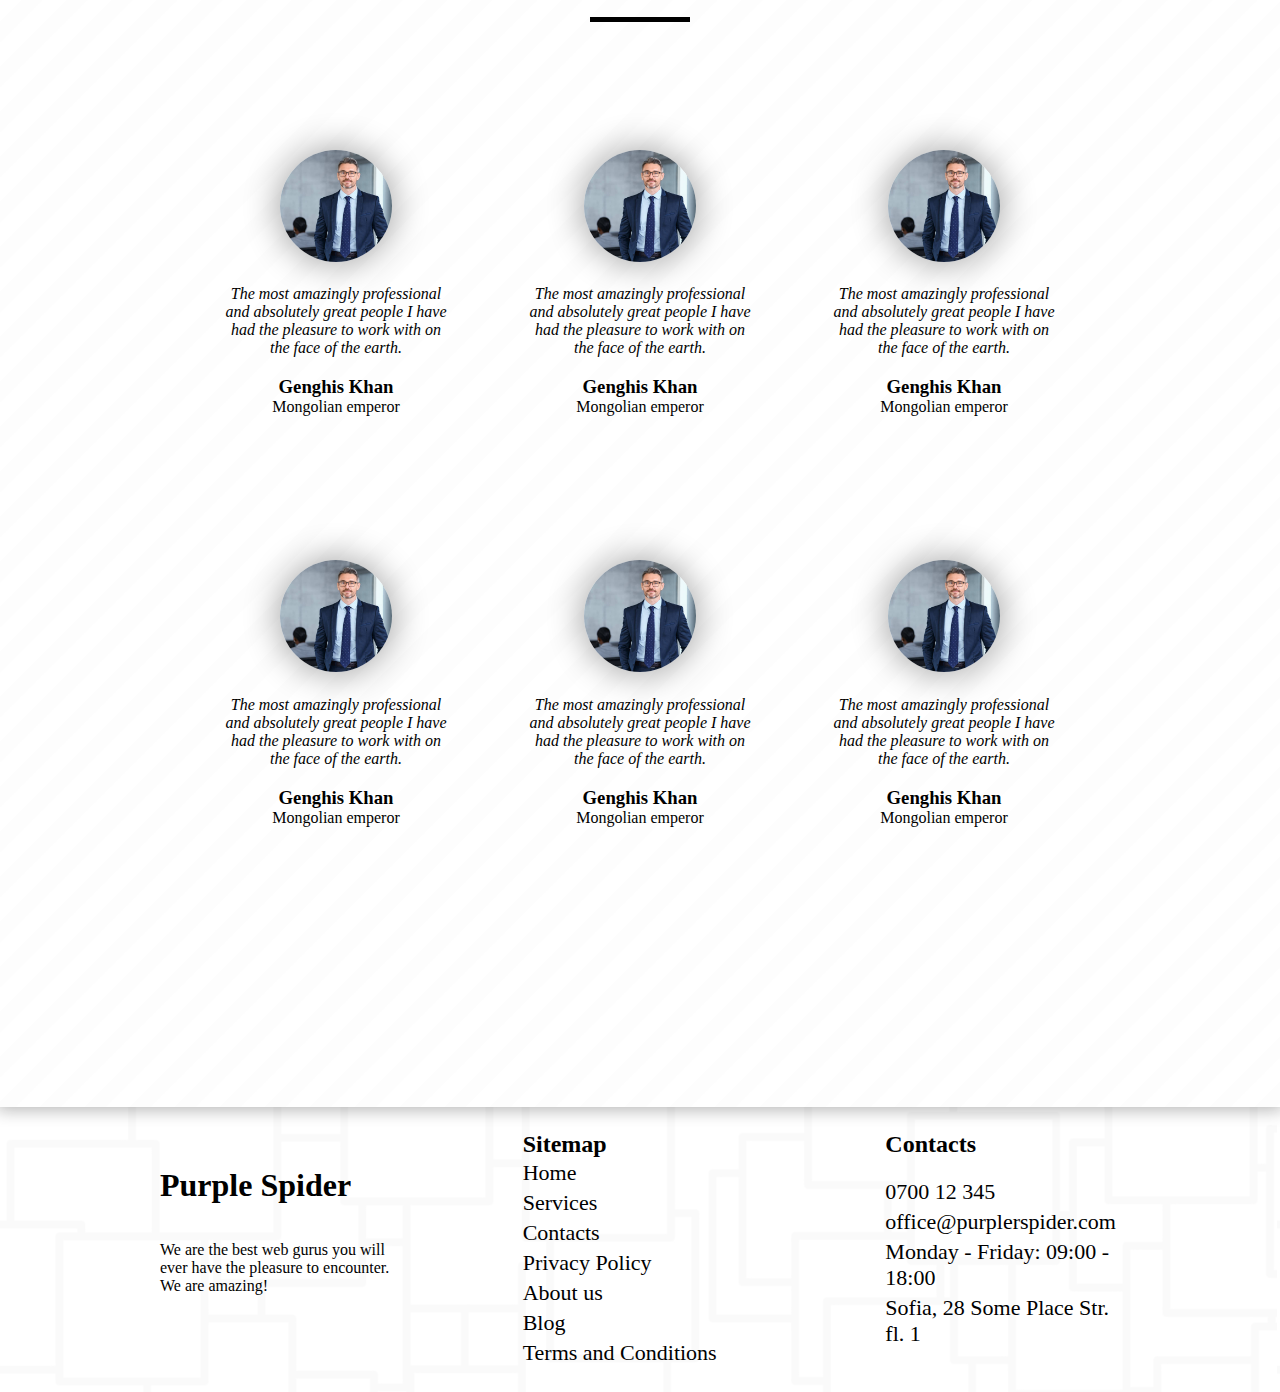
==== commit 5d70ef79: "background1" ====
--- a/index.html
+++ b/index.html
@@ -34,7 +34,7 @@
         </header>
         <section class="ad">
             <h1>Need a website?</h1>
-            <img src="earth.png" alt="earth">
+            <img src="background1.png" alt="earth">
             <p>We do amazingly futuristic stuff using the same tools everyone has. We are so unique and awesome we
                 didn't spend money on marketing gurus or copy writers!</p>
             <button><a href="extra.html">Tell us about your project</a></button>
@@ -198,4 +198,4 @@
 
 </body>
 
-</html>+</html>
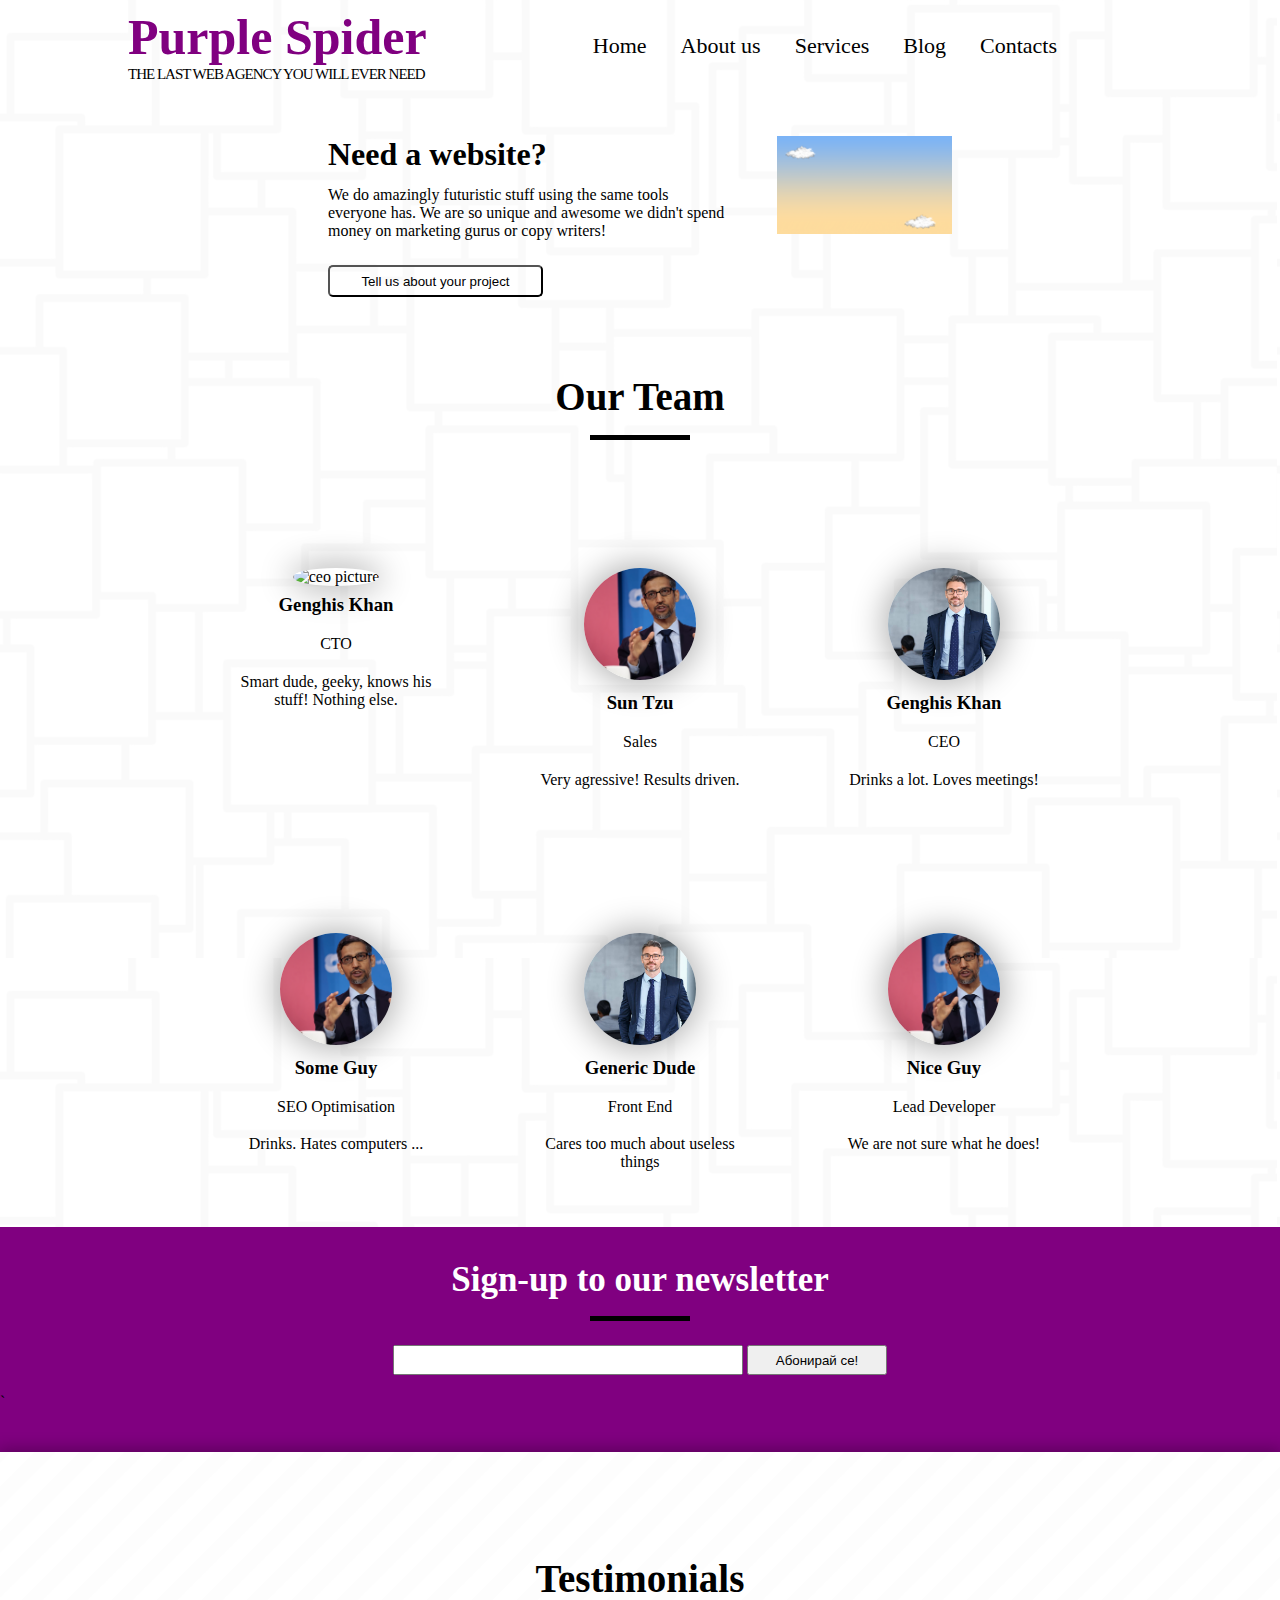
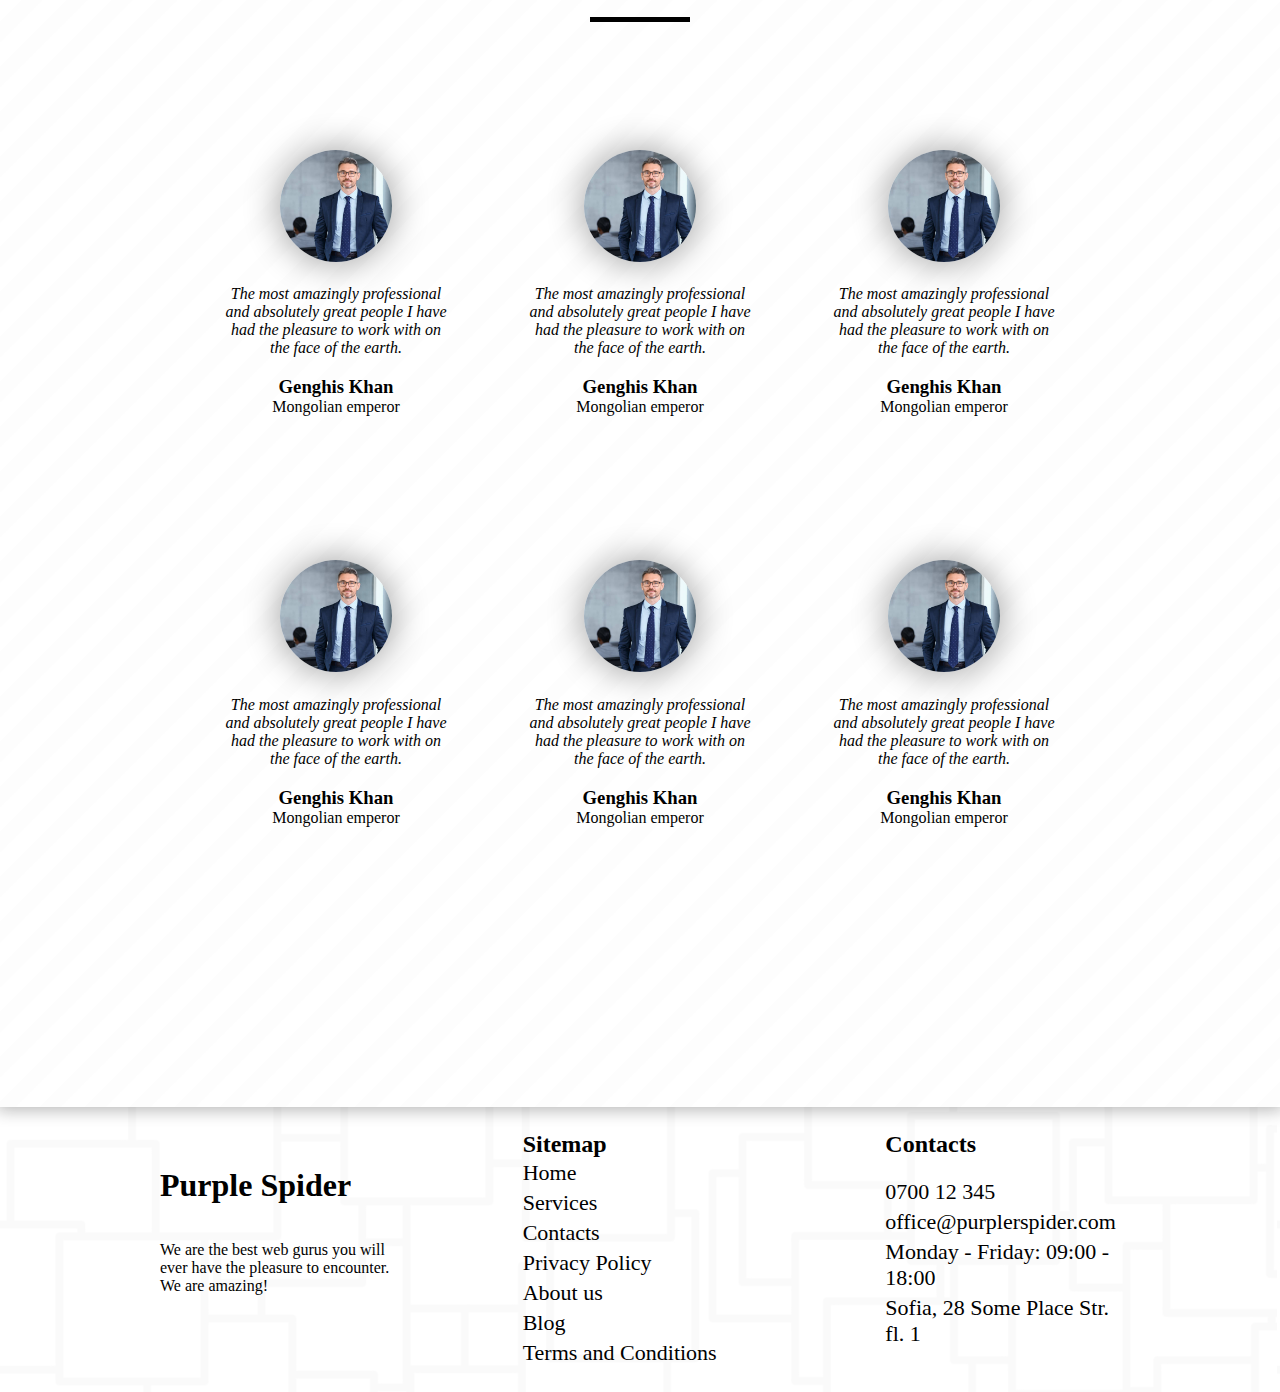
==== commit 07fdfa1d: "Update index.html" ====
--- a/index.html
+++ b/index.html
@@ -46,7 +46,7 @@
             </h1>
 
             <div class="member">
-                <img src="ceo1.jpg" alt="ceo picture">
+                <img src="chatPic.jpg" alt="ceo picture">
                 <h3>Genghis Khan</h3>
                 <p>CTO</p>
                 <p>Smart dude, geeky, knows his stuff! Nothing else.</p>
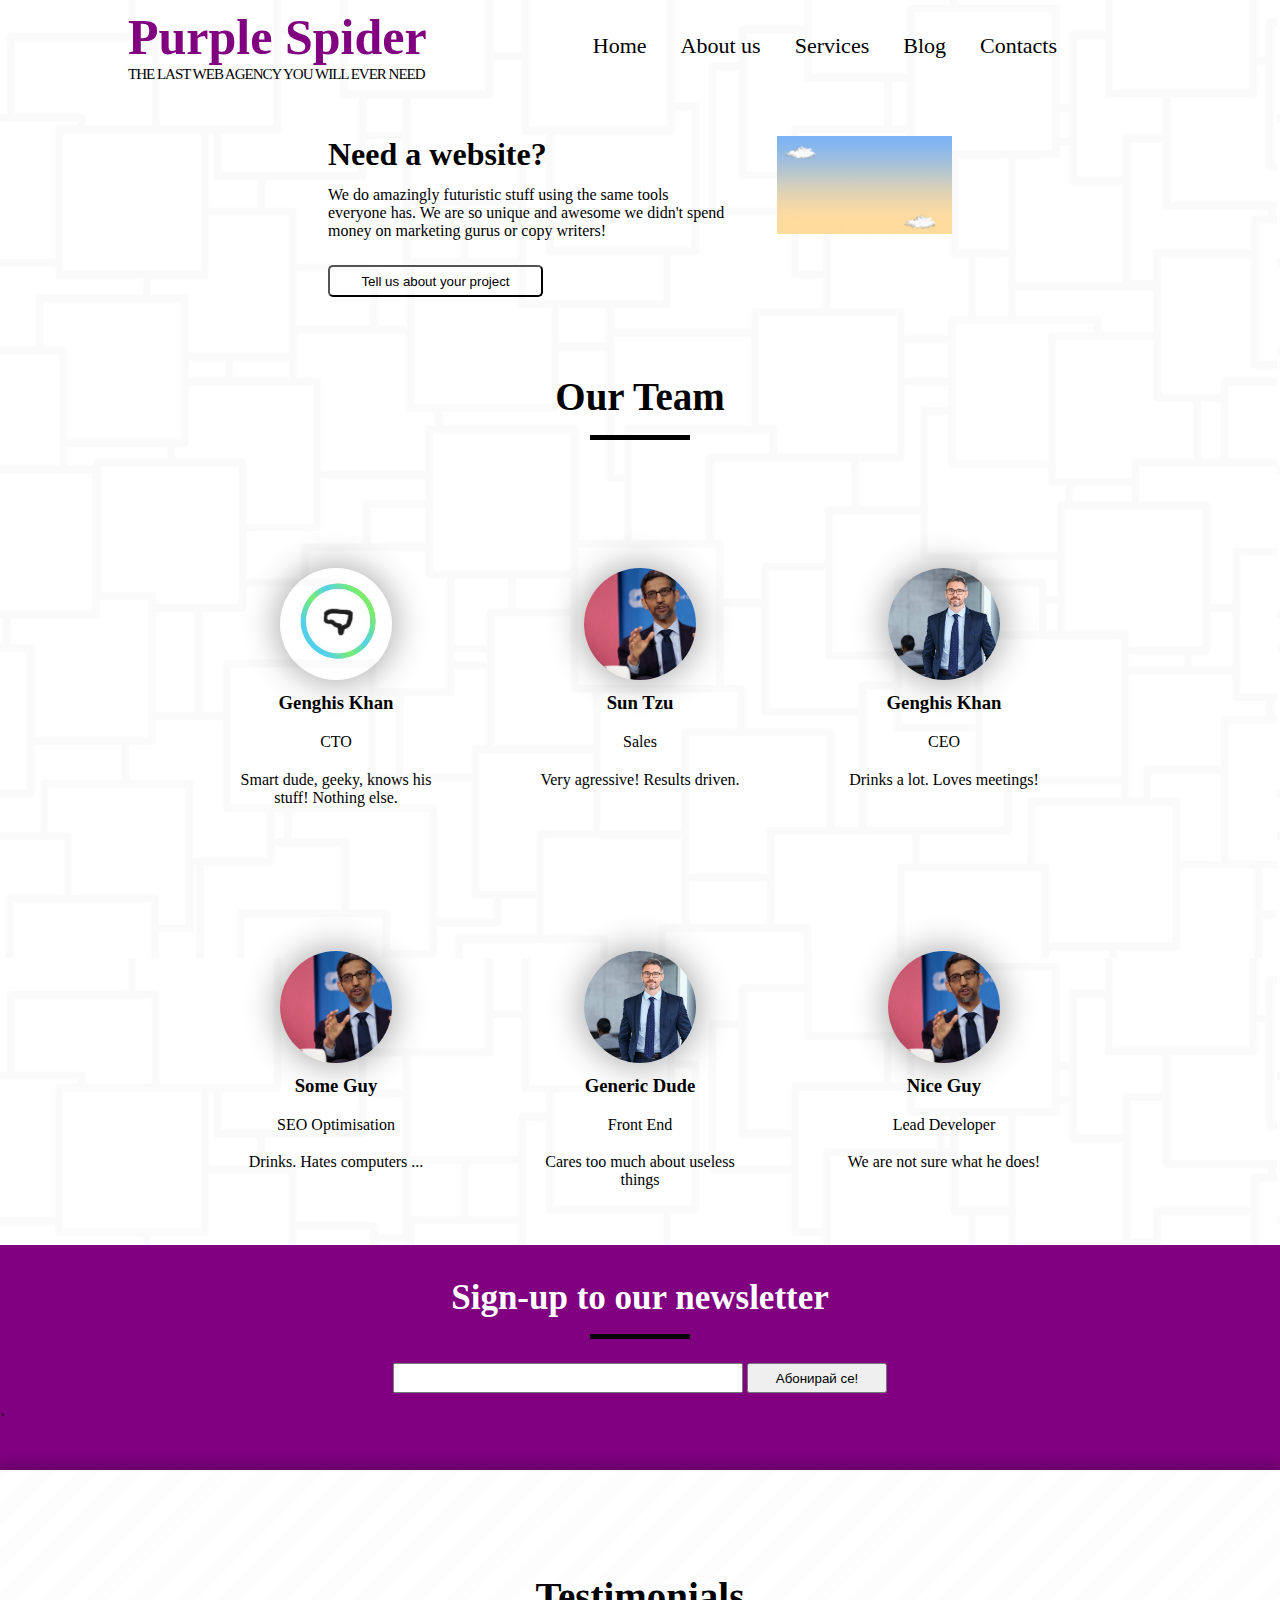
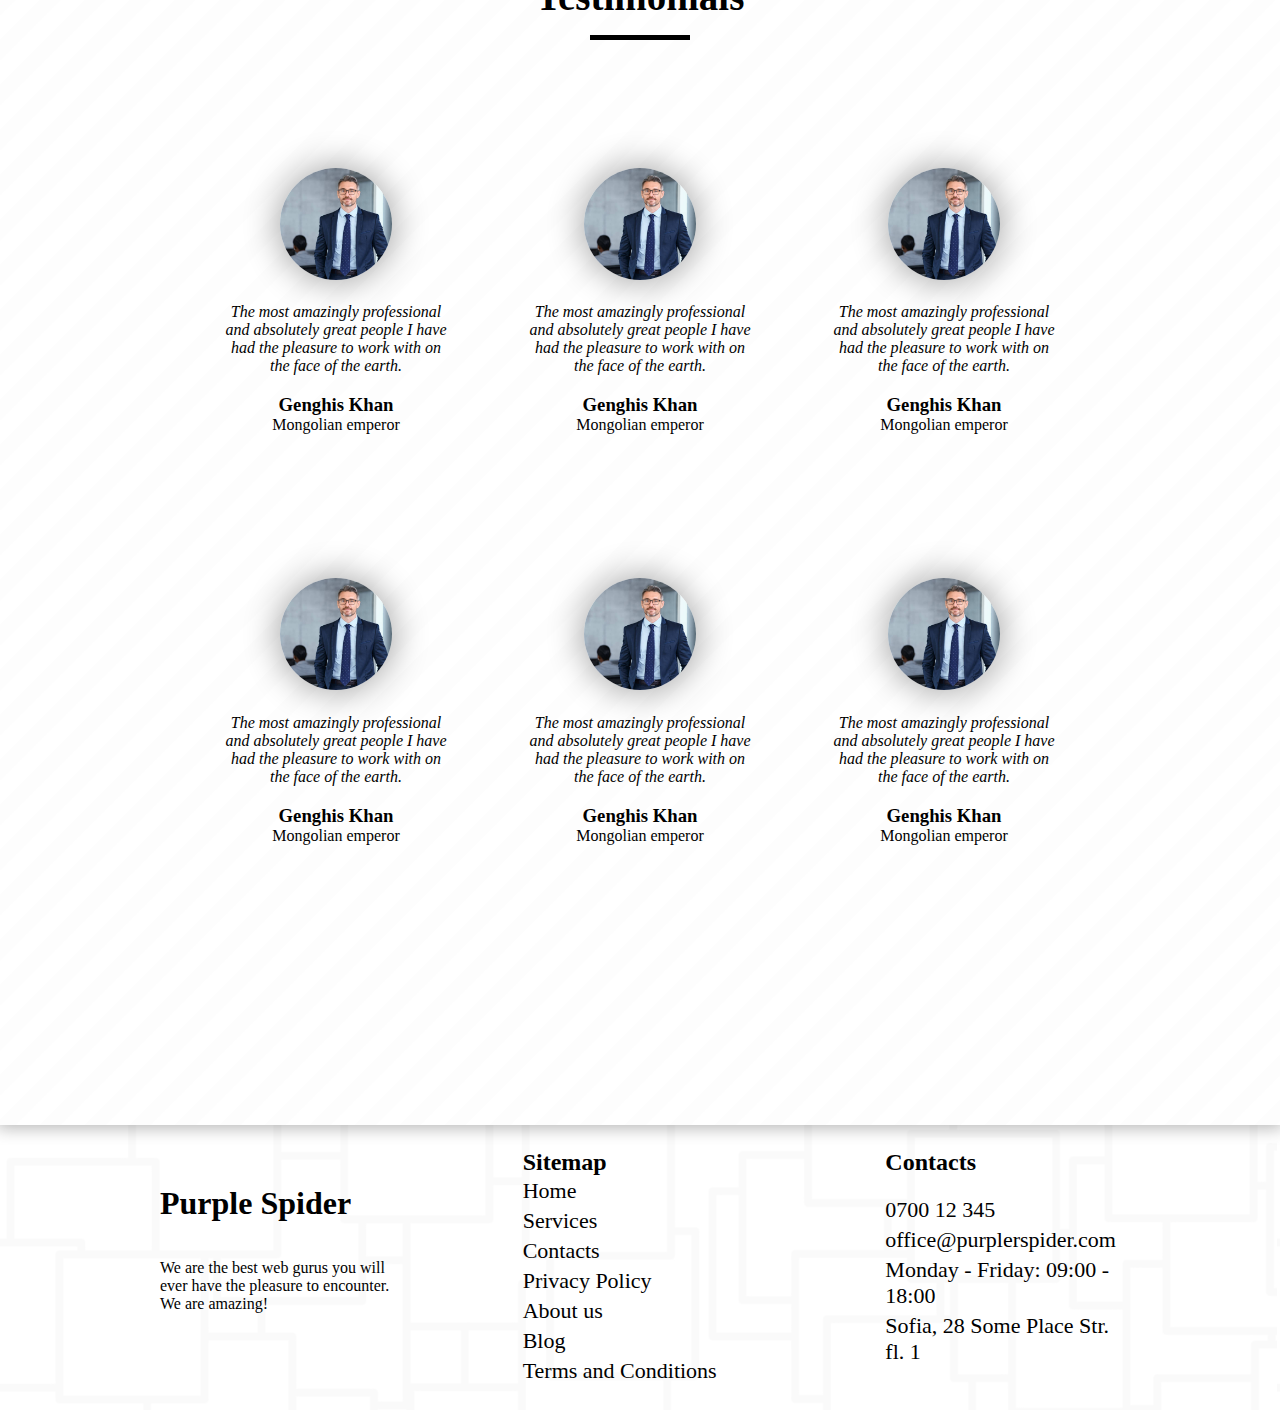
==== commit 96b125e6: "Update index.html" ====
--- a/index.html
+++ b/index.html
@@ -46,7 +46,7 @@
             </h1>
 
             <div class="member">
-                <img src="chatPic.jpg" alt="ceo picture">
+                <img src="chatPic.png" alt="ceo picture">
                 <h3>Genghis Khan</h3>
                 <p>CTO</p>
                 <p>Smart dude, geeky, knows his stuff! Nothing else.</p>
